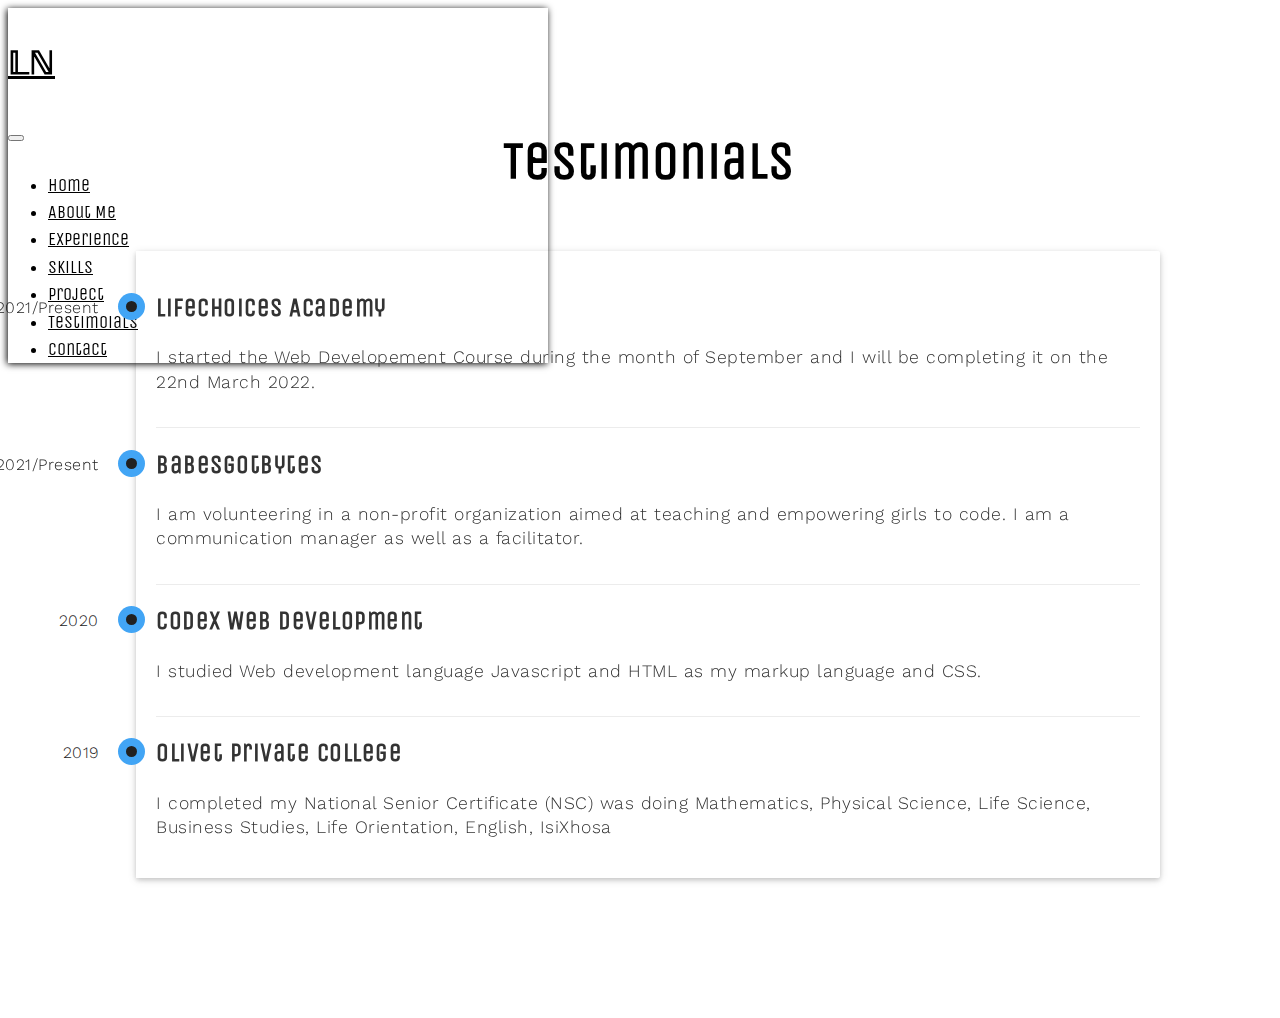
==== resume.html @ 9fca765f "add new files" ====
<!DOCTYPE html>
<html>
	<head>
		<meta charset="UTF-8" />
		<title>Personal Portfolio Page</title>
		<title>Lilitha Ngele Front-End Developer</title>
		<meta charset="utf-8" />
		<meta name="viewport" content="width=device-width, initial-scale=1" />
		<link
			href="https://cdn.jsdelivr.net/npm/bootstrap@5.1.3/dist/css/bootstrap.min.css"
			rel="stylesheet"
			integrity="sha384-1BmE4kWBq78iYhFldvKuhfTAU6auU8tT94WrHftjDbrCEXSU1oBoqyl2QvZ6jIW3"
			crossorigin="anonymous"
		/>
		<link href="https://fonts.googleapis.com/css?family=Unica+One%7CWork+Sans:300,600" rel="stylesheet" />
		<link
			href="https://cdn.jsdelivr.net/npm/bootstrap@5.1.3/dist/css/bootstrap.min.css"
			rel="stylesheet"
			integrity="sha384-1BmE4kWBq78iYhFldvKuhfTAU6auU8tT94WrHftjDbrCEXSU1oBoqyl2QvZ6jIW3"
			crossorigin="anonymous"
		/>

		<!-- <link rel='stylesheet' href='https://maxcdn.bootstrapcdn.com/bootstrap/3.3.7/css/bootstrap.min.css'> -->

		<link rel="stylesheet" href="./style.css" />
	</head>
	<body>
		<nav class="navbar navbar-expand-md navbar-light fixed-top bg-light" style="box-shadow: -1px 1px 7px">
			<div class="container-fluid">
				<a class="nav-link active" aria-current="page" href=""
					><h3>𝕃ℕ</h3>
					<span></span
				></a>

				<button
					class="navbar-toggler"
					type="button"
					data-bs-toggle="collapse"
					data-bs-target="#navbarSupportedContent"
					aria-controls="navbarSupportedContent"
					aria-expanded="false"
					aria-label="Toggle navigation"
				>
					<span class="navbar-toggler-icon"></span>
				</button>

				<div class="collapse navbar-collapse" id="navbarSupportedContent">
					<!-- <a class="navbar-brand" href="#"><i class="bi bi-book-half"></i> Young Grasshopper</a> -->

					<ul class="navbar-nav me-auto mb-2 mb-md-0">
						<li class="nav-item"></li>
						<li class="active">
							<a class="nav-link active" aria-current="page" href="index.html#top"
								>Home <span class="sr-only"></span
							></a>
						</li>
						<li><a class="nav-link active" aria-current="page" href="index.html#space">About Me</a></li>
						<li><a class="nav-link active" aria-current="page" href="index.html#experience">Experience</a></li>
						<li><a class="nav-link active" aria-current="page" href="index.html#skills">Skills</a></li>
						<li><a class="nav-link active" aria-current="page" href="index.html#portfolio">Project</a></li>
						<li><a class="nav-link active" aria-current="page" href="index.html#portfolio">Testimoials</a></li>
						<li><a class="nav-link active" aria-current="page" href="index.html#contactModal"> Contact</a></li>
					</ul>
				</div>
			</div>
		</nav>

		<!-- Resume Modal -->
		<div class="main-container">
			<div id="space"></div>
			<section id="timeline" class="timeline-outer space" style="padding: 5%">
				<div class="container" id="content">
					<div class="row">
						<div class="col-xs-12">
							<h1 class="mb-50">Testimonials</h1>
						</div>
						<div class="col s12 m12 l12">
							<ul class="timeline">
								<li class="event" data-date="2021/Present">
									<h3>Lifechoices Academy</h3>
									<p>
										I started the Web Developement Course during the month of September and I will
										be completing it on the 22nd March 2022.
									</p>
								</li>
								<li class="event" data-date="2021/Present">
									<h3>Babesgotbytes</h3>
									<p>
										I am volunteering in a non-profit organization aimed at teaching and empowering
										girls to code. I am a communication manager as well as a facilitator.
									</p>
								</li>
								<li class="event" data-date="2020">
									<h3>Codex Web Development</h3>
									<p>
										I studied Web development language Javascript and HTML as my markup language and
										CSS.
									</p>
								</li>
								<li class="event" data-date="2019">
									<h3>Olivet Private College</h3>
									<p>
										I completed my National Senior Certificate (NSC) was doing Mathematics, Physical
										Science, Life Science, Business Studies, Life Orientation, English, IsiXhosa
									</p>
								</li>
							</ul>
						</div>
					</div>
				</div>
			</section>
			<br />
		</div>
		<script
			src="https://cdn.jsdelivr.net/npm/bootstrap@5.1.3/dist/js/bootstrap.bundle.min.js"
			integrity="sha384-ka7Sk0Gln4gmtz2MlQnikT1wXgYsOg+OMhuP+IlRH9sENBO0LRn5q+8nbTov4+1p"
			crossorigin="anonymous"
		></script>
	</body>
</html>
---- style.css ----
/* =====================
  General Styles
===================== */
html { font-size: 110%; }
html, body {
  background-color:transparent;
  height: 100%; /* Fullscreen BG */
  width: 100%;
}
body {
  background-color:transparent;
  font-family: 'Work Sans', helvetica, sans-serif;
  font-size: 1rem;
  font-weight: 300;
  line-height: 1.5;
}
h1 {
  font-family: 'Unica One', cursive;
  font-size: 3rem;
}
h2 {
  font-family: 'Unica One', cursive;
  font-size: 2.3rem;
}
h3 {
  font-family: 'Unica One', cursive;
  font-size: 1.8rem;
}
h4 {
  color: #9da7a6;
  font-size: 1.1rem;
  letter-spacing: 1px;
  line-height: 1.5;
  text-transform: uppercase;
}
small {
  line-height: 1;
}
/* a {
  color: #29a598;
  transition: background-color 0.2s ease-in-out,
              color 0.2s ease-in-out;
} */
/* a:focus,
a:hover {
  background-color: #29a598;
  color: #fffefd;
} */
/* hr {
  border-color: #cdd1cf;
  margin: 30px 0 60px;
} */

/* =====================
  Navbar Styles
===================== */
.navbar-default {
  background-color: transparent;
  border: none;
  height: 80px;
  left: 0;
  margin-bottom: 0;
  padding: 0 30px;
  position: absolute;
  right: 0;
  top: 0;
  z-index: 1000;
}
.navbar-header {
  height: 80px;
}
.navbar-nav {
  margin-bottom: 0;
  margin-top: 0;
}
.navbar-brand,
.navbar-nav > li > a {
  font-family: 'Unica One', cursive;
  padding-bottom: 0;
  padding-top: 0;
}
.navbar-brand {
  font-size: 1.5rem;
  height: 60px;
  line-height: 60px;
  margin-top: 10px;
  opacity: 0;
  overflow: hidden;
  text-transform: uppercase;
  transition: opacity 0.5s ease-in-out;
}

.nav-item {
  margin-left: 500px;
}

/* .navbar-brand .logo {
  margin-right: 15px;
  margin-top: -12px;
  max-height: 90px;
} */
/* .navbar-brand span {
  color: #29a598;
} */
.navbar-nav > li > a,
.navbar-nav > li > button {
  /* color: #6b7a78;
  height: 36px;
  line-height: 36px; */
  margin-top: 22px;
}
.navbar-default .navbar-nav > .active > a {
  background-color: transparent;
  /* color: #29a598; */
  /* text-decoration: underline; */
}
.navbar-default .navbar-nav > li > a:focus,
.navbar-default .navbar-nav > li > a:hover,
.navbar-default .navbar-nav > .active > a:focus,
.navbar-default .navbar-nav > .active > a:hover {
  background-color: transparent;
  /* color: #208479; */
  /* text-decoration: underline; */
}

.navbar {
  position: fixed;
}
.nav-link {
  color: black;
}
/* Fixed Menu */
.menu-fixed {
  background-color: #fffefd;
  background-color: rgba(255,254,253,0.97);
  border-radius: 0;
  box-shadow: 0 3px 9px rgba(8,33,30,0.15);
  height: 60px;
  padding-top: 0;
  position: fixed;
  transition: background-color 0.5s ease-in-out,
              box-shadow 0.5s ease-in-out;
}
.menu-fixed .navbar-header {
  height: 60px;
}
.menu-fixed .navbar-toggle,
.menu-fixed .navbar-nav > li > a {
  margin-top: 13px;
}
.menu-fixed .navbar-brand {
  display: block;
  margin-top: 0;
  opacity: 1;
}

/* =====================
  Jumbotron Styles
===================== */
.jumbotron {
  background: linear-gradient(rgba(255,254,253,0.9), rgba(255,254,253,0.9)), url("https://github.com/tiffanyadu/portfolio/blob/master/assets/imgs/jumbotron.jpg?raw=true") center center fixed;
  background-size: cover;
  height: 100%;
  margin: 0;
  min-height: 510px;
  position: relative;
  width: 100%;
}
.jumbotron .container {
  position: relative;
  top: 50%;
  -webkit-transform: translateY(-50%);
  -ms-transform: translateY(-50%);
  transform: translateY(-50%);
}
.jumbotron .row {
  padding-bottom: 45px;
}
.jumbotron .logo {
  max-width: 150px;
  width: 80%;
}
.jumbotron .title {
  color: rgb(247, 159, 174);
}
.jumbotron p {
  margin: 0;
}

/* =====================
  Containers
===================== */
section.row,
footer.row {
  padding: 30px 30px 60px;
}
/*** Modal ***/
.modal-dialog.wide {
  width: 90%;
}
.modal-dialog.wide .row {
  margin: 0 0 30px;
}
.modal-dialog.wide .row .row {
  margin-left: -15px;
  margin-right: -15px;
}
.modal-header {
  border: none;
  padding: 30px 30px 0;
}
.modal-header .close {
  font-size: 2rem;
}
.modal-content {
  background-color: #fffefd;
  border: none;
  box-shadow: 0 3px 6px rgba(8,33,30,0.2);
}
.modal-body {
  padding: 30px;
}
.modal-body li {
  margin-bottom: 9px;
}
.modal-footer {
  padding: 30px 0 15px;
}


/* =====================
  Buttons
===================== */
.td-btn {
  padding: 12px 36px;
  text-transform: uppercase;
  transition: background-color 0.2s ease-in-out;
}
.td-btn + .td-btn {
  margin-left: 6px;
}
.td-btn.small {
  font-family: 'Work Sans', helvetica, sans-serif;
  font-size: 0.7rem;
  padding: 9px 15px 8px;
}
.outline {
  background-color: transparent;
  border: 1px solid #9da6a4;
  color: #9da6a4;
}
.outline:focus,
.outline:hover {
  background-color:#29a598;
  color: #fffefd;
}
.outline.green {
  border-color: #29a598;
  color: #29a598;
}
.outline.green:focus,
.outline.green:hover {
  background-color: rgb(247, 159, 174);
  color: #fffefd;
}
.outline.white {
  border-color: #fffefd;
  color: #fffefd;
}
.outline.white:focus,
.outline.white:hover {
  background-color: #fffefd;
  color: rgb(247, 159, 174);
}
/* Navbar Contact Button */
.navbar-nav .outline.pink {
  border-color: rgb(247, 159, 174);
  color: rgb(247, 159, 174);
  margin: 20px 15px 0;
  padding-top: 0;
}
.navbar-nav .outline.pink:focus,
.navbar-nav .outline.pink:hover {
  background-color: rgb(247, 159, 174);
  color: #fffefd;
  text-decoration: none;
}
.menu-fixed .outline.pink {
  margin-top: 11px;
}
/* Codepen and Github SVG Buttons */
.iconBtn > img {
  margin-right: 6px;
  margin-top: -3px;
  width: 18px;
}
.iconBtn:focus > img,
.iconBtn:hover > img {
  -webkit-filter: brightness(10);
  filter: brightness(10);
}

/* Social Icons */
.social {
  display: inline-block;
  transition: box-shadow 0.2s ease-in-out,
              transform 0.2s ease-in-out;
  height: 36px;
  margin-left: 3px;
  width: 36px;
}
.social:focus,
.social:hover {
  background-color: transparent;
}
.social + .social {
  margin-left: 9px;
}
.social img {
  max-width: 100%;
}

/* =====================
  Icons and Images
===================== */
.icon {
  max-height: 90px;
}
.icon + p { 
  margin-top: 15px;
}
/* Profile Pic */
.profile {
  max-width: 180px;
  padding: 0 15px 0 0;
}
/* Glyphicons */
.glyphicon-heart {
  color: rgb(247, 159, 174);
}

/* =====================
  Resume Modal
===================== */
#resumeModal h4 {
  margin-top: 0;
}
.year {
  text-align: right;
}

/* =====================
  Portfolio Projects
===================== */
#projects .carousel-control {
  background: none;
  color: #fffefd;
  font-size: 2rem;
  margin-top: 150%;
  opacity: 1;
  width: 100%;
  transition: all 0.2s ease-in-out;
  text-shadow: none;
}
#projects .carousel-control:focus,
#projects .carousel-control:hover {
  color: #29a598;
  -webkit-transform: scale(1.1);
  -ms-transform: scale(1.1);
  transform: scale(1.1);
}
#projects .carousel-inner {
  overflow: inherit;
}
#projects .carousel-inner img {
  width: 100%;
}
#projects .carousel-caption {
  bottom: inherit;
  left: inherit;
  position: relative;
  right: inherit;
  text-align: left;
  text-shadow: none;
}
.card {
  background-color: #fff;
  box-shadow: 0 1px 3px rgba(8,33,30,0.5);
  color: #394c4a;
  padding: 30px;
}
.card h3 {
  margin-top: 0;
}
.card h4 {
  font-size: 0.8rem;
}
#portfolio .carousel-indicators {
  bottom: 0;
  position: relative;
}
#portfolio .carousel-indicators li {
  border-radius: 20px;
  height: 15px;
  width: 15px;
}
#portfolio .carousel-indicators li.active {
  height: 17px;
  width: 17px;
}
/*** Project Modals ***/
.hero {
  margin: 30px auto;
  max-width: 900px;
  width: 100%;
}
.label.tag {
    background-color: #ffce3f;
    border-radius: 0;
    font-weight: normal;
}
/* To override button alignment in modals */
.center {
  text-align: center;
}

/* =====================
  Other Styles
===================== */
.mb-0 {
  margin-bottom: 0;
}
.mb-15 {
  margin-bottom: 15px!important;
}
.mb-30 {
  margin-bottom: 30px;
}
.mb-60 {
  margin-bottom: 60px;
}
.mt-30 {
  margin-top: 30px;
}
.bg-shadow {
  box-shadow: 0 1px 3px rgba(8,33,30,0.5);
}
.bg-white {
  background-color: #fffefd;
  position: relative;
}
.bg-pink {
  background-color: rgb(247, 159, 174);
  color: #fffefd;
  position: relative;
  
}
.bg-star-y {
  background: #29a598  fixed;
  background-size: 60px;
  color: #fffefd;
}
.bg-star-g {
  background: #29a598 url(https://github.com/tiffanyadu/portfolio/blob/master/assets/imgs/green-star.png?raw=true) fixed;
  background-size: 60px;
  color: #fffefd;
}
.bg-honeycomb {
  background: #fffefd url(https://github.com/tiffanyadu/portfolio/blob/master/assets/imgs/honeycomb.png?raw=true) fixed;
  background-size: 24px;
}
.gray {
  color: #373838;
}
.dashed {
  border-top: 2px dashed #29a598;;
}
/*** Contact Form ***/
.checkbox {
  display: none;
}

/* =====================
  Media Queries
===================== */
@media (max-width: 1199px) {
  /* Center class for medium screens */
  .md-center { text-align: center; }
}
@media (max-width: 991px) {
  /*** Resume ***/
  .year {
    text-align: left;
  }
  /*** Portfolio ***/
  #projects .carousel-control {
    margin-top: 300%;
  }
  #projects .carousel-inner img {
    max-width: 480px;
    width: 100%;
  }
}
@media (max-width: 767px) {
  /*** Page Elements ***/
  section .row [class^="col-sm-"] + [class^="col-sm-"],
  section .row [class*=" col-sm-"] + [class*=" col-sm-"] {
    margin-top: 30px;
  }
  /*** Jumbotron ***/
  .jumbotron .logo {
    max-width: 120px;
  }
  /*** Mobile Nav ***/
  .navbar-toggle {
    height: 36px;
    margin-bottom: 22px;
    margin-top: 22px;
  }
  .navbar-toggle .glyphicon {
    color: #6b7a78;
    top: -2px;
  }
  .navbar-default .navbar-toggle:focus,
  .navbar-default .navbar-toggle:hover {
    background-color: transparent;
    border-color: #29a598;
  }
  .navbar-default .navbar-toggle .active {
    color: #29a598;
  }
  .navbar-collapse {
    background-color: #fffefd;
    background-color: rgba(255,254,253,0.97);
    border: none;
    box-shadow: 0 2px 8px rgba(8,33,30,0.2);
    /* left: 0;
    position: absolute;
    right: 0; */
    text-align: center;
  }
  .navbar-collapse .outline.pink {
    margin: 15px auto 30px;
    max-width: 150px;
  }
  /*** Portfolio ***/
  #projects .carousel-control {
    margin-top: 300%;
  }
  #projects .card {
    text-align: center;
  }
}
/* .center_text{
  padding-left:370px ;
} */

/* =====================
  Experience Styles
===================== */

/* body {
  font-family: helvetica;
} */
/*——————————————
TimeLine CSS
———————————————*/
/* Base */

#content {
  margin-top: 50px;
  text-align: center;
}

section.timeline-outer {
  width: 80%;
  margin: 0 auto;
}

h1.header {
  font-size: 50px;
  line-height: 70px;
}
/* Timeline */

.timeline {
  border-left: 8px solid rgb(247, 159, 174),;
  border-bottom-right-radius: 2px;
  border-top-right-radius: 2px;
  box-shadow: 0 2px 5px 0 rgba(0, 0, 0, 0.16), 0 2px 10px 0 rgba(0, 0, 0, 0.12);
  color: #333;
  margin: 50px auto;
  letter-spacing: 0.5px;
  position: relative;
  line-height: 1.4em;
  padding: 20px;
  list-style: none;
  text-align: left;
}

.timeline h1,
.timeline h2,
.timeline h3 {
  font-size: 1.4em;
}

.timeline .event {
  border-bottom: 1px solid rgba(160, 160, 160, 0.2);
  padding-bottom: 15px;
  margin-bottom: 20px;
  position: relative;
}

.timeline .event:last-of-type {
  padding-bottom: 0;
  margin-bottom: 0;
  border: none;
}

.timeline .event:before,
.timeline .event:after {
  position: absolute;
  display: block;
  top: 0;
}

.timeline .event:before {
  left: -177.5px;
  color: #212121;
  content: attr(data-date);
  text-align: right;
  /*  font-weight: 100;*/
  
  font-size: 16px;
  min-width: 120px;
}

.timeline .event:after {
  box-shadow: 0 0 0 8px #42A5F5;
  left: -30px;
  background: #212121;
  border-radius: 50%;
  height: 11px;
  width: 11px;
  content: "";
  top: 5px;
}
/**/
/*——————————————
Responsive Stuff
———————————————*/

@media (max-width: 945px) {
  .timeline .event::before {
    left: 0.5px;
    top: 20px;
    min-width: 0;
    font-size: 13px;
  }
  .timeline h3 {
    font-size: 16px;
  }
  .timeline p {
    padding-top: 20px;
  }
  section.lab h3.card-title {
    padding: 5px;
    font-size: 16px
  }
}

@media (max-width: 768px) {
  .timeline .event::before {
    left: 0.5px;
    top: 20px;
    min-width: 0;
    font-size: 13px;
  }
  .timeline .event:nth-child(1)::before,
  .timeline .event:nth-child(3)::before,
  .timeline .event:nth-child(5)::before {
    top: 38px;
  }
  .timeline h3 {
    font-size: 16px;
  }
  .timeline p {
    padding-top: 20px;
  }
}
/*——————————————
others
———————————————*/

a.portfolio-link {
  margin: 0 auto;
  display: block;
  text-align: center;
}

/*——————————————
close button style
———————————————*/

.button{
  width:100%;
text-align: center;
cursor:pointer;
color:#d58521;
}

.close-button {
   margin: 20px auto;
   -webkit-transition: -webkit-transform 1s ease-in-out;
   transition: transform 1s ease-in-out;
   transform-origin: center;
   transform-style: preserve-3D;
 }
 
 .close-button:hover {
   -webkit-transform: rotate(360deg);
   transform: rotate(360deg);
 }

.close-button-1 {
   margin: 20px auto;
   -webkit-transition: -webkit-transform 1s ease-out;
   transition: transform 1s ease-out;
   transform-origin: center;
   transform-style: preserve-3D;
 }
 
 .close-button-1:hover {
   -webkit-transform: rotate(360deg);
   transform: rotate(360deg);
 }

.close-button-2 {
   margin: 20px auto;
   -webkit-transition: -webkit-transform 1s linear;
   transition: transform 1s linear;
   transform-origin: center;
   transform-style: preserve-3D;
 }
 
 .close-button-2:hover {
   -webkit-transform: rotate(360deg);
   transform: rotate(360deg);
 }
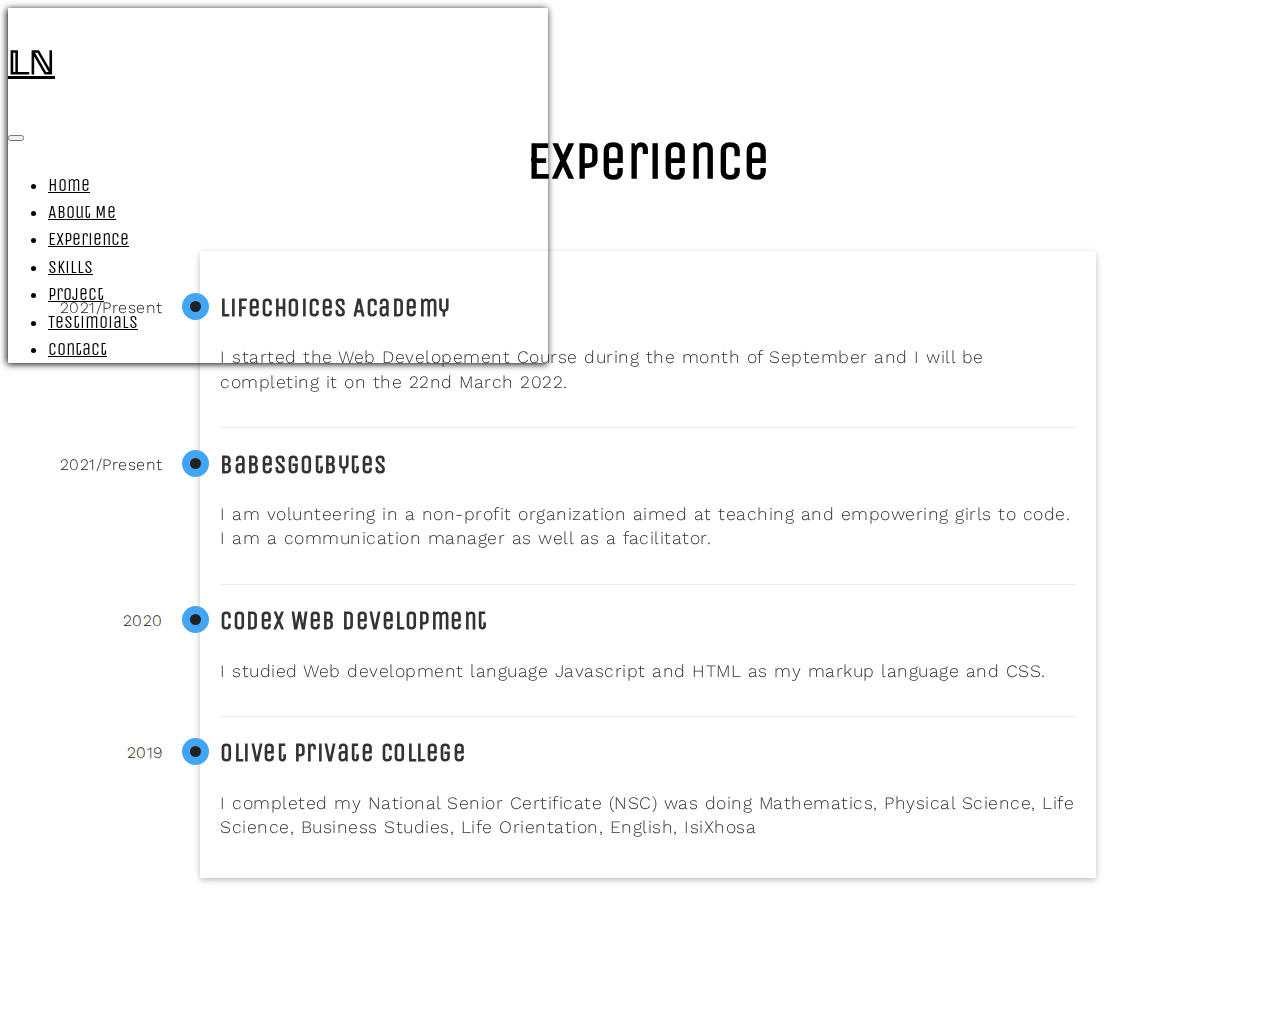
==== commit e73a8911: "update experience and testimonials pages" ====
--- a/resume.html
+++ b/resume.html
@@ -72,7 +72,7 @@
 				<div class="container" id="content">
 					<div class="row">
 						<div class="col-xs-12">
-							<h1 class="mb-50">Testimonials</h1>
+							<h1 class="mb-50">Experience</h1>
 						</div>
 						<div class="col s12 m12 l12">
 							<ul class="timeline">
--- a/style.css
+++ b/style.css
@@ -383,7 +383,7 @@
   text-align: left;
   text-shadow: none;
 }
-.card {
+/* .card {
   background-color: #fff;
   box-shadow: 0 1px 3px rgba(8,33,30,0.5);
   color: #394c4a;
@@ -394,7 +394,7 @@
 }
 .card h4 {
   font-size: 0.8rem;
-}
+} */
 #portfolio .carousel-indicators {
   bottom: 0;
   position: relative;
@@ -473,7 +473,7 @@
   color: #373838;
 }
 .dashed {
-  border-top: 2px dashed #29a598;;
+  border-top: 2px dashed #29a598;
 }
 /*** Contact Form ***/
 .checkbox {
@@ -746,4 +746,121 @@
  .close-button-2:hover {
    -webkit-transform: rotate(360deg);
    transform: rotate(360deg);
- }+ }
+
+
+ *,
+*::before,
+*::after {
+  box-sizing: border-box;
+}
+
+/* html {
+  background-color: #ecf9ff;
+} */
+
+/* body {
+  color: #272727;
+  font-family: 'Quicksand', serif;
+  font-style: normal;
+  font-weight: 400;
+  letter-spacing: 0;
+  padding: 1rem;
+} */
+
+.main{
+  max-width: 1200px;
+  margin: 0 auto;
+}
+
+/* h1 {
+    font-size: 24px;
+    font-weight: 400;
+    text-align: center;
+} */
+
+img {
+  height: auto;
+  max-width: 100%;
+  vertical-align: middle;
+}
+
+/* .btn {
+  color: #ffffff;
+  padding: 0.8rem;
+  font-size: 14px;
+  text-transform: uppercase;
+  border-radius: 4px;
+  font-weight: 400;
+  display: block;
+  width: 100%;
+  cursor: pointer;
+  border: 1px solid rgba(255, 255, 255, 0.2);
+  background: transparent;
+}
+
+.btn:hover {
+  background-color: rgba(255, 255, 255, 0.12);
+} */
+
+.cards {
+  display: flex;
+  flex-wrap: wrap;
+  list-style: none;
+  margin: 0;
+  padding: 0;
+}
+
+.cards_item {
+  display: flex;
+  padding: 1rem;
+}
+
+@media (min-width: 40rem) {
+  .cards_item {
+    width: 50%;
+  }
+}
+
+@media (min-width: 56rem) {
+  .cards_item {
+    width: 33.3333%;
+  }
+}
+
+.card {
+  background-color: white;
+  border-radius: 0.25rem;
+  box-shadow: 0 20px 40px -14px rgba(0, 0, 0, 0.25);
+  display: flex;
+  flex-direction: column;
+  overflow: hidden;
+}
+
+.card_content {
+  padding: 1rem;
+  background: linear-gradient(to bottom left, #EF8D9C 40%, #FFC39E 100%);
+}
+
+.card_title {
+  color: #ffffff;
+  font-size: 1.1rem;
+  font-weight: 700;
+  letter-spacing: 1px;
+  text-transform: capitalize;
+  margin: 0px;
+}
+
+.card_text {
+  color: #ffffff;
+  font-size: 0.875rem;
+  line-height: 1.5;
+  margin-bottom: 1.25rem;    
+  font-weight: 400;
+}
+/* .made_by{
+  font-weight: 400;
+  font-size: 13px;
+  margin-top: 35px;
+  text-align: center;
+} */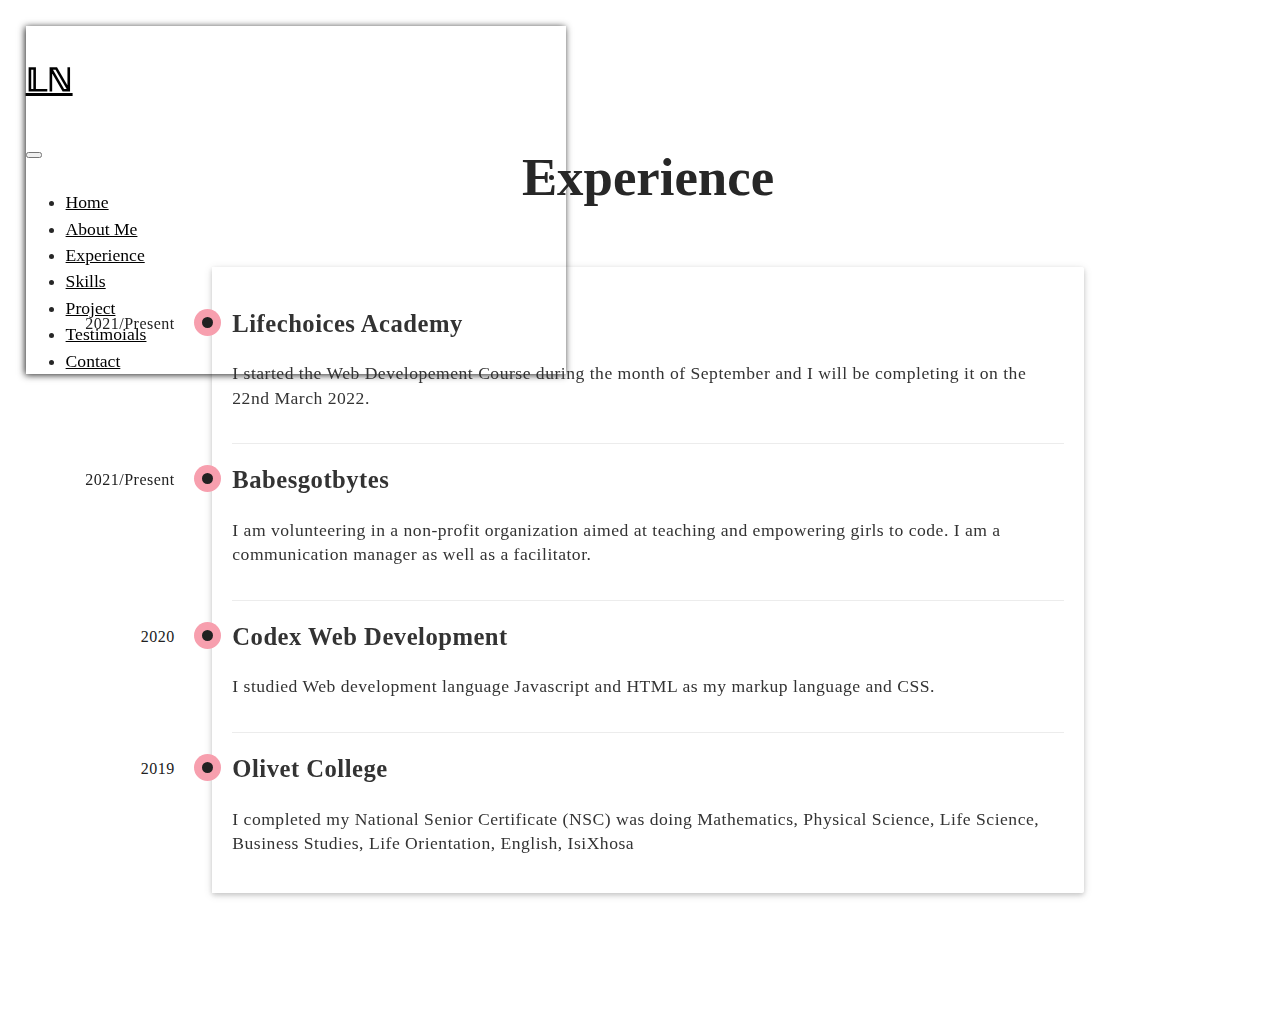
==== commit 5a0f549e: "changed experience page font" ====
--- a/resume.html
+++ b/resume.html
@@ -22,48 +22,35 @@
 
 		<!-- <link rel='stylesheet' href='https://maxcdn.bootstrapcdn.com/bootstrap/3.3.7/css/bootstrap.min.css'> -->
 
-		<link rel="stylesheet" href="./style.css" />
+		<link rel="stylesheet" href="./CSS/style.css" />
 	</head>
 	<body>
-		<nav class="navbar navbar-expand-md navbar-light fixed-top bg-light" style="box-shadow: -1px 1px 7px">
+		<nav class="navbar  navbar-expand-md navbar-light fixed-top bg-light " style=" box-shadow: -1px 1px 7px;">
 			<div class="container-fluid">
-				<a class="nav-link active" aria-current="page" href=""
-					><h3>𝕃ℕ</h3>
-					<span></span
-				></a>
-
-				<button
-					class="navbar-toggler"
-					type="button"
-					data-bs-toggle="collapse"
-					data-bs-target="#navbarSupportedContent"
-					aria-controls="navbarSupportedContent"
-					aria-expanded="false"
-					aria-label="Toggle navigation"
-				>
-					<span class="navbar-toggler-icon"></span>
-				</button>
-
-				<div class="collapse navbar-collapse" id="navbarSupportedContent">
-					<!-- <a class="navbar-brand" href="#"><i class="bi bi-book-half"></i> Young Grasshopper</a> -->
-
-					<ul class="navbar-nav me-auto mb-2 mb-md-0">
-						<li class="nav-item"></li>
-						<li class="active">
-							<a class="nav-link active" aria-current="page" href="index.html#top"
-								>Home <span class="sr-only"></span
-							></a>
-						</li>
-						<li><a class="nav-link active" aria-current="page" href="index.html#space">About Me</a></li>
-						<li><a class="nav-link active" aria-current="page" href="index.html#experience">Experience</a></li>
-						<li><a class="nav-link active" aria-current="page" href="index.html#skills">Skills</a></li>
-						<li><a class="nav-link active" aria-current="page" href="index.html#portfolio">Project</a></li>
-						<li><a class="nav-link active" aria-current="page" href="index.html#portfolio">Testimoials</a></li>
-						<li><a class="nav-link active" aria-current="page" href="index.html#contactModal"> Contact</a></li>
+			  <a class="nav-link active " aria-current="page"  href=""><h3>𝕃ℕ </h3><span></span></a>
+		  
+			  <button class="navbar-toggler" type="button" data-bs-toggle="collapse" data-bs-target="#navbarSupportedContent" aria-controls="navbarSupportedContent" aria-expanded="false" aria-label="Toggle navigation">
+				<span class="navbar-toggler-icon"></span>
+			  </button>
+		  
+			  <div class="collapse navbar-collapse" id="navbarSupportedContent">
+				<!-- <a class="navbar-brand" href="#"><i class="bi bi-book-half"></i> Young Grasshopper</a> -->
+		  
+				<ul class="navbar-nav me-auto mb-2 mb-md-0">
+				  <li class="nav-item">
+				  </li>
+				  <li class="active"><a class="nav-link active" aria-current="page" href="./index.html">Home <span class="sr-only"></span></a></li>
+					  <li><a class="nav-link" aria-current="page" href="#space">About Me</a></li>
+					  <li><a class="nav-link" aria-current="page" href="./resume.html">Experience</a></li>
+					  <li><a class="nav-link" aria-current="page" href="#skills">Skills</a></li>
+					  <li><a class="nav-link" aria-current="page" href="#project">Project</a></li>
+					  <li><a class="nav-link" aria-current="page" href="#timeline">Testimoials</a></li>
+					  <li><a class="nav-link" aria-current="page" href="#contactModal"> Contact</a></li>
 					</ul>
-				</div>
+				
+			  </div>
 			</div>
-		</nav>
+		  </nav>
 
 		<!-- Resume Modal -->
 		<div class="main-container">
@@ -98,7 +85,7 @@
 									</p>
 								</li>
 								<li class="event" data-date="2019">
-									<h3>Olivet Private College</h3>
+									<h3>Olivet College</h3>
 									<p>
 										I completed my National Senior Certificate (NSC) was doing Mathematics, Physical
 										Science, Life Science, Business Studies, Life Orientation, English, IsiXhosa
--- a/CSS/style.css
+++ b/CSS/style.css
@@ -0,0 +1,866 @@
+/* =====================
+  General Styles
+===================== */
+html { font-size: 110%; }
+html, body {
+  background-color:transparent;
+  height: 100%; /* Fullscreen BG */
+  width: 100%;
+}
+body {
+  background-color: transparent;
+  font-family: 'Work Sans', helvetica, sans-serif;
+  font-size: 1rem;
+  font-weight: 300;
+  line-height: 1.5;
+}
+h1 {
+  /* font-family: 'Unica One', cursive; */
+  font-size: 3rem;
+}
+h2 {
+  /* font-family: 'Unica One', cursive; */
+  font-size: 2.3rem;
+}
+h3 {
+  /* font-family: 'Unica One', cursive; */
+  font-size: 1.8rem;
+}
+h4 {
+  color: #9da7a6;
+  font-size: 1.1rem;
+  letter-spacing: 1px;
+  line-height: 1.5;
+  text-transform: uppercase;
+}
+small {
+  line-height: 1;
+}
+/* a {
+  color: #29a598;
+  transition: background-color 0.2s ease-in-out,
+              color 0.2s ease-in-out;
+} */
+/* a:focus,
+a:hover {
+  background-color: #29a598;
+  color: #fffefd;
+} */
+/* hr {
+  border-color: #cdd1cf;
+  margin: 30px 0 60px;
+} */
+
+/* =====================
+  Navbar Styles
+===================== */
+.navbar-default {
+  background-color: transparent;
+  border: none;
+  height: 80px;
+  left: 0;
+  margin-bottom: 0;
+  padding: 0 30px;
+  position: absolute;
+  right: 0;
+  top: 0;
+  z-index: 1000;
+}
+.navbar-header {
+  height: 80px;
+}
+.navbar-nav {
+  margin-bottom: 0;
+  margin-top: 0;
+}
+.navbar-brand,
+.navbar-nav > li > a {
+  /* font-family: 'Unica One', cursive; */
+  padding-bottom: 0;
+  padding-top: 0;
+}
+.navbar-brand {
+  font-size: 1.5rem;
+  height: 60px;
+  line-height: 60px;
+  margin-top: 10px;
+  opacity: 0;
+  overflow: hidden;
+  text-transform: uppercase;
+  transition: opacity 0.5s ease-in-out;
+}
+
+.nav-item {
+  margin-left: 500px;
+}
+
+/* .navbar-brand .logo {
+  margin-right: 15px;
+  margin-top: -12px;
+  max-height: 90px;
+} */
+/* .navbar-brand span {
+  color: #29a598;
+} */
+.navbar-nav > li > a,
+.navbar-nav > li > button {
+  /* color: #6b7a78;
+  height: 36px;
+  line-height: 36px; */
+  margin-top: 22px;
+}
+.navbar-default .navbar-nav > .active > a {
+  background-color: transparent;
+  /* color: #29a598; */
+  /* text-decoration: underline; */
+}
+.navbar-default .navbar-nav > li > a:focus,
+.navbar-default .navbar-nav > li > a:hover,
+.navbar-default .navbar-nav > .active > a:focus,
+.navbar-default .navbar-nav > .active > a:hover {
+  background-color: transparent;
+  /* color: #208479; */
+  /* text-decoration: underline; */
+}
+
+.navbar {
+  position: fixed;
+}
+.nav-link {
+  color: black;
+}
+/* Fixed Menu */
+.menu-fixed {
+  background-color: #fffefd;
+  background-color: rgba(255,254,253,0.97);
+  border-radius: 0;
+  box-shadow: 0 3px 9px rgba(8,33,30,0.15);
+  height: 60px;
+  padding-top: 0;
+  position: fixed;
+  transition: background-color 0.5s ease-in-out,
+              box-shadow 0.5s ease-in-out;
+}
+.menu-fixed .navbar-header {
+  height: 60px;
+}
+.menu-fixed .navbar-toggle,
+.menu-fixed .navbar-nav > li > a {
+  margin-top: 13px;
+}
+.menu-fixed .navbar-brand {
+  display: block;
+  margin-top: 0;
+  opacity: 1;
+}
+
+/* =====================
+  Jumbotron Styles
+===================== */
+.jumbotron {
+  background: linear-gradient(rgba(255,254,253,0.9), rgba(255,254,253,0.9)), url("https://github.com/tiffanyadu/portfolio/blob/master/assets/imgs/jumbotron.jpg?raw=true") center center fixed;
+  background-size: cover;
+  height: 100%;
+  margin: 0;
+  min-height: 510px;
+  position: relative;
+  width: 100%;
+}
+.jumbotron .container {
+  position: relative;
+  top: 50%;
+  -webkit-transform: translateY(-50%);
+  -ms-transform: translateY(-50%);
+  transform: translateY(-50%);
+}
+.jumbotron .row {
+  padding-bottom: 45px;
+}
+.jumbotron .logo {
+  max-width: 150px;
+  width: 80%;
+}
+.jumbotron .title {
+  color: rgb(247, 159, 174);
+}
+.jumbotron p {
+  margin: 0;
+}
+
+/* =====================
+  Containers
+===================== */
+section.row,
+footer.row {
+  padding: 30px 30px 60px;
+}
+/*** Modal ***/
+.modal-dialog.wide {
+  width: 90%;
+}
+.modal-dialog.wide .row {
+  margin: 0 0 30px;
+}
+.modal-dialog.wide .row .row {
+  margin-left: -15px;
+  margin-right: -15px;
+}
+.modal-header {
+  border: none;
+  padding: 30px 30px 0;
+}
+.modal-header .close {
+  font-size: 2rem;
+}
+.modal-content {
+  background-color: #fffefd;
+  border: none;
+  box-shadow: 0 3px 6px rgba(8,33,30,0.2);
+}
+.modal-body {
+  padding: 30px;
+}
+.modal-body li {
+  margin-bottom: 9px;
+}
+.modal-footer {
+  padding: 30px 0 15px;
+}
+
+
+/* =====================
+  Buttons
+===================== */
+.td-btn {
+  padding: 12px 36px;
+  text-transform: uppercase;
+  transition: background-color 0.2s ease-in-out;
+}
+.td-btn + .td-btn {
+  margin-left: 6px;
+}
+.td-btn.small {
+  font-family: 'Work Sans', helvetica, sans-serif;
+  font-size: 0.7rem;
+  padding: 9px 15px 8px;
+}
+.outline {
+  background-color: transparent;
+  border: 1px solid #9da6a4;
+  color: #9da6a4;
+}
+.outline:focus,
+.outline:hover {
+  background-color:#29a598;
+  color: #fffefd;
+}
+.outline.green {
+  border-color: #29a598;
+  color: #29a598;
+}
+.outline.green:focus,
+.outline.green:hover {
+  background-color: rgb(247, 159, 174);
+  color: #fffefd;
+}
+.outline.white {
+  border-color: #fffefd;
+  color: #fffefd;
+}
+.outline.white:focus,
+.outline.white:hover {
+  background-color: #fffefd;
+  color: rgb(247, 159, 174);
+}
+/* Navbar Contact Button */
+.navbar-nav .outline.pink {
+  border-color: rgb(247, 159, 174);
+  color: rgb(247, 159, 174);
+  margin: 20px 15px 0;
+  padding-top: 0;
+}
+.navbar-nav .outline.pink:focus,
+.navbar-nav .outline.pink:hover {
+  background-color: rgb(247, 159, 174);
+  color: #fffefd;
+  text-decoration: none;
+}
+.menu-fixed .outline.pink {
+  margin-top: 11px;
+}
+/* Codepen and Github SVG Buttons */
+.iconBtn > img {
+  margin-right: 6px;
+  margin-top: -3px;
+  width: 18px;
+}
+.iconBtn:focus > img,
+.iconBtn:hover > img {
+  -webkit-filter: brightness(10);
+  filter: brightness(10);
+}
+
+/* Social Icons */
+.social {
+  display: inline-block;
+  transition: box-shadow 0.2s ease-in-out,
+              transform 0.2s ease-in-out;
+  height: 36px;
+  margin-left: 3px;
+  width: 36px;
+}
+.social:focus,
+.social:hover {
+  background-color: transparent;
+}
+.social + .social {
+  margin-left: 9px;
+}
+.social img {
+  max-width: 100%;
+}
+
+/* =====================
+  Icons and Images
+===================== */
+.icon {
+  max-height: 90px;
+}
+.icon + p { 
+  margin-top: 15px;
+}
+/* Profile Pic */
+.profile {
+  max-width: 180px;
+  padding: 0 15px 0 0;
+}
+/* Glyphicons */
+.glyphicon-heart {
+  color: rgb(247, 159, 174);
+}
+
+/* =====================
+  Resume Modal
+===================== */
+#resumeModal h4 {
+  margin-top: 0;
+}
+.year {
+  text-align: right;
+}
+
+/* =====================
+  Portfolio Projects
+===================== */
+#projects .carousel-control {
+  background: none;
+  color: #fffefd;
+  font-size: 2rem;
+  margin-top: 150%;
+  opacity: 1;
+  width: 100%;
+  transition: all 0.2s ease-in-out;
+  text-shadow: none;
+}
+#projects .carousel-control:focus,
+#projects .carousel-control:hover {
+  color: #29a598;
+  -webkit-transform: scale(1.1);
+  -ms-transform: scale(1.1);
+  transform: scale(1.1);
+}
+#projects .carousel-inner {
+  overflow: inherit;
+}
+#projects .carousel-inner img {
+  width: 100%;
+}
+#projects .carousel-caption {
+  bottom: inherit;
+  left: inherit;
+  position: relative;
+  right: inherit;
+  text-align: left;
+  text-shadow: none;
+}
+/* .card {
+  background-color: #fff;
+  box-shadow: 0 1px 3px rgba(8,33,30,0.5);
+  color: #394c4a;
+  padding: 30px;
+}
+.card h3 {
+  margin-top: 0;
+}
+.card h4 {
+  font-size: 0.8rem;
+} */
+#portfolio .carousel-indicators {
+  bottom: 0;
+  position: relative;
+}
+#portfolio .carousel-indicators li {
+  border-radius: 20px;
+  height: 15px;
+  width: 15px;
+}
+#portfolio .carousel-indicators li.active {
+  height: 17px;
+  width: 17px;
+}
+/*** Project Modals ***/
+.hero {
+  margin: 30px auto;
+  max-width: 900px;
+  width: 100%;
+}
+.label.tag {
+    background-color: #ffce3f;
+    border-radius: 0;
+    font-weight: normal;
+}
+/* To override button alignment in modals */
+.center {
+  text-align: center;
+}
+
+/* =====================
+  Other Styles
+===================== */
+.mb-0 {
+  margin-bottom: 0;
+}
+.mb-15 {
+  margin-bottom: 15px!important;
+}
+.mb-30 {
+  margin-bottom: 30px;
+}
+.mb-60 {
+  margin-bottom: 60px;
+}
+.mt-30 {
+  margin-top: 30px;
+}
+.bg-shadow {
+  box-shadow: 0 1px 3px rgba(8,33,30,0.5);
+}
+.bg-white {
+  background-color: #fffefd;
+  position: relative;
+}
+.bg-pink {
+  background-color: rgb(247, 159, 174);
+  color: #fffefd;
+  position: relative;
+  
+}
+.bg-star-y {
+  background: #29a598  fixed;
+  background-size: 60px;
+  color: #fffefd;
+}
+.bg-star-g {
+  background: #29a598 url(https://github.com/tiffanyadu/portfolio/blob/master/assets/imgs/green-star.png?raw=true) fixed;
+  background-size: 60px;
+  color: #fffefd;
+}
+.bg-honeycomb {
+  background: #fffefd url(https://github.com/tiffanyadu/portfolio/blob/master/assets/imgs/honeycomb.png?raw=true) fixed;
+  background-size: 24px;
+}
+.gray {
+  color: #373838;
+}
+.dashed {
+  border-top: 2px dashed #29a598;
+}
+/*** Contact Form ***/
+.checkbox {
+  display: none;
+}
+
+/* =====================
+  Media Queries
+===================== */
+@media (max-width: 1199px) {
+  /* Center class for medium screens */
+  .md-center { text-align: center; }
+}
+@media (max-width: 991px) {
+  /*** Resume ***/
+  .year {
+    text-align: left;
+  }
+  /*** Portfolio ***/
+  #projects .carousel-control {
+    margin-top: 300%;
+  }
+  #projects .carousel-inner img {
+    max-width: 480px;
+    width: 100%;
+  }
+}
+@media (max-width: 767px) {
+  /*** Page Elements ***/
+  section .row [class^="col-sm-"] + [class^="col-sm-"],
+  section .row [class*=" col-sm-"] + [class*=" col-sm-"] {
+    margin-top: 30px;
+  }
+  /*** Jumbotron ***/
+  .jumbotron .logo {
+    max-width: 120px;
+  }
+  /*** Mobile Nav ***/
+  .navbar-toggle {
+    height: 36px;
+    margin-bottom: 22px;
+    margin-top: 22px;
+  }
+  .navbar-toggle .glyphicon {
+    color: #6b7a78;
+    top: -2px;
+  }
+  .navbar-default .navbar-toggle:focus,
+  .navbar-default .navbar-toggle:hover {
+    background-color: transparent;
+    border-color: #29a598;
+  }
+  .navbar-default .navbar-toggle .active {
+    color: #29a598;
+  }
+  .navbar-collapse {
+    background-color: #fffefd;
+    background-color: rgba(255,254,253,0.97);
+    border: none;
+    box-shadow: 0 2px 8px rgba(8,33,30,0.2);
+    /* left: 0;
+    position: absolute;
+    right: 0; */
+    text-align: center;
+  }
+  .navbar-collapse .outline.pink {
+    margin: 15px auto 30px;
+    max-width: 150px;
+  }
+  /*** Portfolio ***/
+  #projects .carousel-control {
+    margin-top: 300%;
+  }
+  #projects .card {
+    text-align: center;
+  }
+}
+/* .center_text{
+  padding-left:370px ;
+} */
+
+/* =====================
+  Experience Styles
+===================== */
+
+/* body {
+  font-family: helvetica;
+} */
+/*——————————————
+TimeLine CSS
+———————————————*/
+/* Base */
+
+#content {
+  margin-top: 50px;
+  text-align: center;
+}
+
+section.timeline-outer {
+  width: 80%;
+  margin: 0 auto;
+}
+
+h1.header {
+  font-size: 50px;
+  line-height: 70px;
+}
+/* Timeline */
+
+.timeline {
+  border-left: 8px solid rgb(247, 159, 174),;
+  border-bottom-right-radius: 2px;
+  border-top-right-radius: 2px;
+  box-shadow: 0 2px 5px 0 rgba(0, 0, 0, 0.16), 0 2px 10px 0 rgba(0, 0, 0, 0.12);
+  color: #333;
+  margin: 50px auto;
+  letter-spacing: 0.5px;
+  position: relative;
+  line-height: 1.4em;
+  padding: 20px;
+  list-style: none;
+  text-align: left;
+}
+
+.timeline h1,
+.timeline h2,
+.timeline h3 {
+  font-size: 1.4em;
+}
+
+.timeline .event {
+  border-bottom: 1px solid rgba(160, 160, 160, 0.2);
+  padding-bottom: 15px;
+  margin-bottom: 20px;
+  position: relative;
+}
+
+.timeline .event:last-of-type {
+  padding-bottom: 0;
+  margin-bottom: 0;
+  border: none;
+}
+
+.timeline .event:before,
+.timeline .event:after {
+  position: absolute;
+  display: block;
+  top: 0;
+}
+
+.timeline .event:before {
+  left: -177.5px;
+  color: #212121;
+  content: attr(data-date);
+  text-align: right;
+  /*  font-weight: 100;*/
+  
+  font-size: 16px;
+  min-width: 120px;
+}
+
+.timeline .event:after {
+  box-shadow: 0 0 0 8px rgb(247, 159, 174);
+  left: -30px;
+  background: #212121;
+  border-radius: 50%;
+  height: 11px;
+  width: 11px;
+  content: "";
+  top: 5px;
+}
+/**/
+/*——————————————
+Responsive Stuff
+———————————————*/
+
+@media (max-width: 945px) {
+  .timeline .event::before {
+    left: 0.5px;
+    top: 20px;
+    min-width: 0;
+    font-size: 13px;
+  }
+  .timeline h3 {
+    font-size: 16px;
+  }
+  .timeline p {
+    padding-top: 20px;
+  }
+  section.lab h3.card-title {
+    padding: 5px;
+    font-size: 16px
+  }
+}
+
+@media (max-width: 768px) {
+  .timeline .event::before {
+    left: 0.5px;
+    top: 20px;
+    min-width: 0;
+    font-size: 13px;
+  }
+  .timeline .event:nth-child(1)::before,
+  .timeline .event:nth-child(3)::before,
+  .timeline .event:nth-child(5)::before {
+    top: 38px;
+  }
+  .timeline h3 {
+    font-size: 16px;
+  }
+  .timeline p {
+    padding-top: 20px;
+  }
+}
+/*——————————————
+others
+———————————————*/
+
+a.portfolio-link {
+  margin: 0 auto;
+  display: block;
+  text-align: center;
+}
+
+/*——————————————
+close button style
+———————————————*/
+
+.button{
+  width:100%;
+text-align: center;
+cursor:pointer;
+color:#d58521;
+}
+
+.close-button {
+   margin: 20px auto;
+   -webkit-transition: -webkit-transform 1s ease-in-out;
+   transition: transform 1s ease-in-out;
+   transform-origin: center;
+   transform-style: preserve-3D;
+ }
+ 
+ .close-button:hover {
+   -webkit-transform: rotate(360deg);
+   transform: rotate(360deg);
+ }
+
+.close-button-1 {
+   margin: 20px auto;
+   -webkit-transition: -webkit-transform 1s ease-out;
+   transition: transform 1s ease-out;
+   transform-origin: center;
+   transform-style: preserve-3D;
+ }
+ 
+ .close-button-1:hover {
+   -webkit-transform: rotate(360deg);
+   transform: rotate(360deg);
+ }
+
+.close-button-2 {
+   margin: 20px auto;
+   -webkit-transition: -webkit-transform 1s linear;
+   transition: transform 1s linear;
+   transform-origin: center;
+   transform-style: preserve-3D;
+ }
+ 
+ .close-button-2:hover {
+   -webkit-transform: rotate(360deg);
+   transform: rotate(360deg);
+ }
+
+
+ *,
+*::before,
+*::after {
+  box-sizing: border-box;
+}
+
+/* html {
+  background-color: #ecf9ff;
+} */
+
+ body {
+  color: #272727;
+   font-family: 'Quicksand', serif; 
+  font-style: normal;
+  font-weight: 400;
+  letter-spacing: 0;
+  padding: 1rem;
+} 
+
+.main{
+  max-width: 1200px;
+  margin: 0 auto;
+}
+
+/* h1 {
+    font-size: 24px;
+    font-weight: 400;
+    text-align: center;
+} */
+
+img {
+  height: auto;
+  max-width: 100%;
+  vertical-align: middle;
+}
+
+/* .btn {
+  color: #ffffff;
+  padding: 0.8rem;
+  font-size: 14px;
+  text-transform: uppercase;
+  border-radius: 4px;
+  font-weight: 400;
+  display: block;
+  width: 100%;
+  cursor: pointer;
+  border: 1px solid rgba(255, 255, 255, 0.2);
+  background: transparent;
+}
+
+.btn:hover {
+  background-color: rgba(255, 255, 255, 0.12);
+} */
+
+.cards {
+  display: flex;
+  flex-wrap: wrap;
+  list-style: none;
+  margin: 0;
+  padding: 0;
+}
+
+.cards_item {
+  display: flex;
+  padding: 1rem;
+}
+
+@media (min-width: 40rem) {
+  .cards_item {
+    width: 50%;
+  }
+}
+
+@media (min-width: 56rem) {
+  .cards_item {
+    width: 33.3333%;
+  }
+}
+
+.card {
+  background-color: white;
+  border-radius: 0.25rem;
+  box-shadow: 0 20px 40px -14px rgba(0, 0, 0, 0.25);
+  display: flex;
+  flex-direction: column;
+  overflow: hidden;
+}
+
+.card_content {
+  padding: 1rem;
+  background: linear-gradient(to bottom left, #EF8D9C 40%, #FFC39E 100%);
+}
+
+.card_title {
+  color: #ffffff;
+  font-size: 1.1rem;
+  font-weight: 700;
+  letter-spacing: 1px;
+  text-transform: capitalize;
+  margin: 0px;
+}
+
+.card_text {
+  color: #ffffff;
+  font-size: 0.875rem;
+  line-height: 1.5;
+  margin-bottom: 1.25rem;    
+  font-weight: 400;
+}
+/* .made_by{
+  font-weight: 400;
+  font-size: 13px;
+  margin-top: 35px;
+  text-align: center;
+} */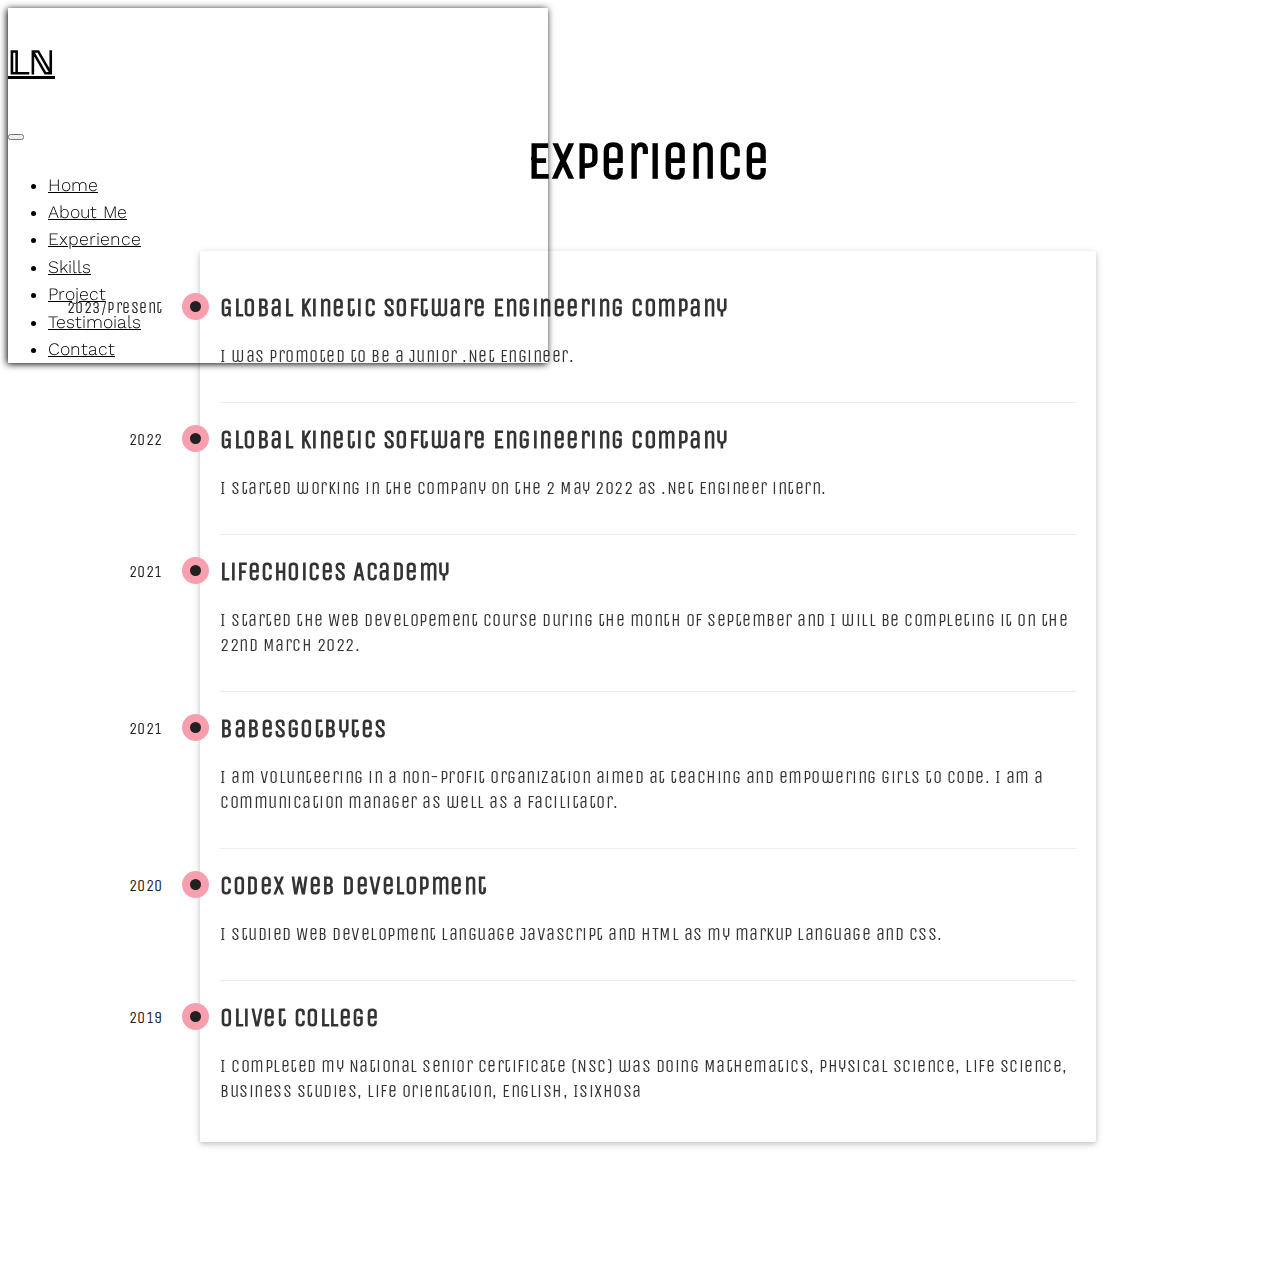
==== commit f87731ab: "update Profile to recent role" ====
--- a/resume.html
+++ b/resume.html
@@ -63,14 +63,26 @@
 						</div>
 						<div class="col s12 m12 l12">
 							<ul class="timeline">
-								<li class="event" data-date="2021/Present">
+								<li class="event" data-date="2023/Present">
+									<h3>Global Kinetic Software Engineering Company</h3>
+									<p>
+										I  was promoted to be a Junior .Net Engineer.
+									</p>
+								</li>
+								<li class="event" data-date="2022">
+									<h3>Global Kinetic Software Engineering Company</h3>
+									<p>
+										I started working in the company on the 2 May 2022 as .Net Engineer intern.
+									</p>
+								</li>
+								<li class="event" data-date="2021">
 									<h3>Lifechoices Academy</h3>
 									<p>
 										I started the Web Developement Course during the month of September and I will
 										be completing it on the 22nd March 2022.
 									</p>
 								</li>
-								<li class="event" data-date="2021/Present">
+								<li class="event" data-date="2021">
 									<h3>Babesgotbytes</h3>
 									<p>
 										I am volunteering in a non-profit organization aimed at teaching and empowering
--- a/CSS/style.css
+++ b/CSS/style.css
@@ -9,20 +9,26 @@
 }
 body {
   background-color: transparent;
-  font-family: 'Work Sans', helvetica, sans-serif;
+  font-family: 'Unica One', cursive;
+  /* font-family: 'Work Sans', helvetica, sans-serif; */
   font-size: 1rem;
   font-weight: 300;
   line-height: 1.5;
 }
 h1 {
+
   /* font-family: 'Unica One', cursive; */
   font-size: 3rem;
 }
 h2 {
+  /* font-family: 'Work Sans', helvetica, sans-serif; */
+
   /* font-family: 'Unica One', cursive; */
   font-size: 2.3rem;
 }
 h3 {
+  /* font-family: 'Work Sans', helvetica, sans-serif; */
+
   /* font-family: 'Unica One', cursive; */
   font-size: 1.8rem;
 }
@@ -75,6 +81,8 @@
 }
 .navbar-brand,
 .navbar-nav > li > a {
+  font-family: 'Work Sans', helvetica, sans-serif;
+
   /* font-family: 'Unica One', cursive; */
   padding-bottom: 0;
   padding-top: 0;
@@ -759,14 +767,6 @@
   background-color: #ecf9ff;
 } */
 
- body {
-  color: #272727;
-   font-family: 'Quicksand', serif; 
-  font-style: normal;
-  font-weight: 400;
-  letter-spacing: 0;
-  padding: 1rem;
-} 
 
 .main{
   max-width: 1200px;
